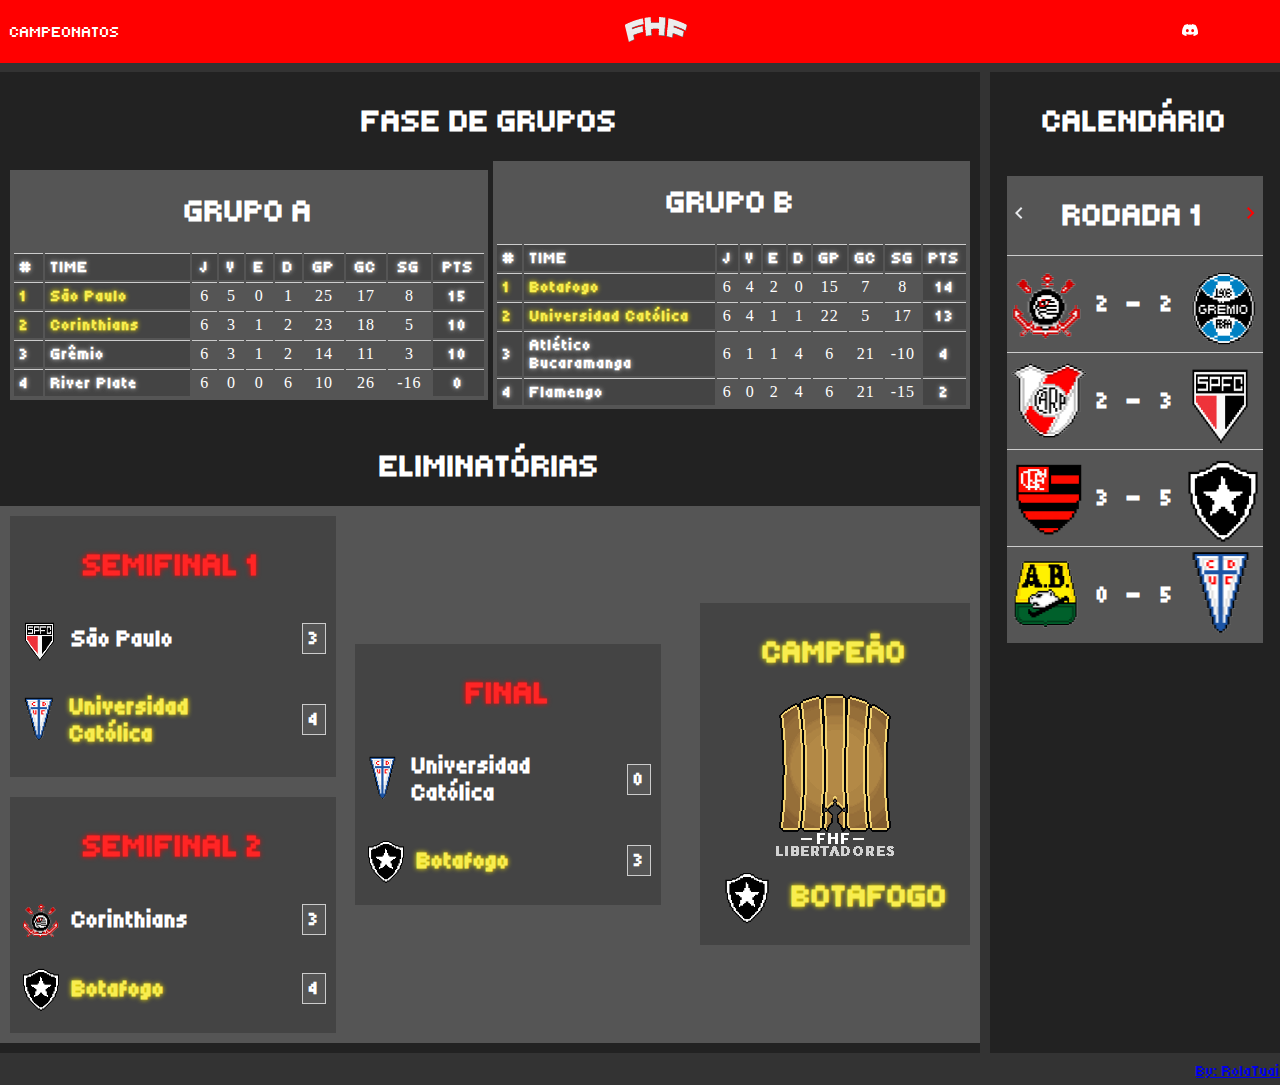
==== view/libertadores.html @ 19618256 "FHF" ====
<!DOCTYPE html>
<html lang="en">

<head>
    <meta charset="UTF-8">
    <meta name="viewport" content="width=device-width, initial-scale=1.0">
    <title>FHF - Libertadores</title>
    <link rel="shortcut icon" href="/view/IMG/LogoFHF.png" type="image/x-icon">
    <link rel="stylesheet" href="../css/libertadores.css">
    <script src="../js/libertadores.js"></script>
</head>

<body>
    <header>
        <ul class="leftHeader">
            <li><a href="#">CAMPEONATOS</a>
                <ul>
                    <li><a href="libertadores.html"><img class="logoLibertadores" src="./IMG/fhfliberta.png" alt=""></a>
                    </li>
                    <li><a href="ucl.html"><img class="logoUEFA" src="./IMG/championsleague_no_bg.png" alt=""></a>
                    </li>
                </ul>
            </li>
        </ul>
        <div class="centerHeader"><a href="../index.html"><img class="logoFHF" src="./IMG/FHF.png" alt=""></a></div>
        <div class="rightHeader">
            <a class="discord" href="https://discord.gg/Q4bmhYreaV" target="_blank"><svg
                    xmlns="http://www.w3.org/2000/svg" width="16" height="16" fill="currentColor" class="bi bi-discord"
                    viewBox="0 0 16 16">
                    <path
                        d="M13.545 2.907a13.2 13.2 0 0 0-3.257-1.011.05.05 0 0 0-.052.025c-.141.25-.297.577-.406.833a12.2 12.2 0 0 0-3.658 0 8 8 0 0 0-.412-.833.05.05 0 0 0-.052-.025c-1.125.194-2.22.534-3.257 1.011a.04.04 0 0 0-.021.018C.356 6.024-.213 9.047.066 12.032q.003.022.021.037a13.3 13.3 0 0 0 3.995 2.02.05.05 0 0 0 .056-.019q.463-.63.818-1.329a.05.05 0 0 0-.01-.059l-.018-.011a9 9 0 0 1-1.248-.595.05.05 0 0 1-.02-.066l.015-.019q.127-.095.248-.195a.05.05 0 0 1 .051-.007c2.619 1.196 5.454 1.196 8.041 0a.05.05 0 0 1 .053.007q.121.1.248.195a.05.05 0 0 1-.004.085 8 8 0 0 1-1.249.594.05.05 0 0 0-.03.03.05.05 0 0 0 .003.041c.24.465.515.909.817 1.329a.05.05 0 0 0 .056.019 13.2 13.2 0 0 0 4.001-2.02.05.05 0 0 0 .021-.037c.334-3.451-.559-6.449-2.366-9.106a.03.03 0 0 0-.02-.019m-8.198 7.307c-.789 0-1.438-.724-1.438-1.612s.637-1.613 1.438-1.613c.807 0 1.45.73 1.438 1.613 0 .888-.637 1.612-1.438 1.612m5.316 0c-.788 0-1.438-.724-1.438-1.612s.637-1.613 1.438-1.613c.807 0 1.451.73 1.438 1.613 0 .888-.631 1.612-1.438 1.612" />
                </svg></a>
            <a href="https://hubbe.biz" target="_blank"><img class="hubbe"
                    src="https://hubbe.biz/build/assets/hubbe_logo_animated-D9_hFnV-.gif" alt=""></a>
        </div>
    </header>
    <div class="principal">
        <main>
            <div class="fases">
                <div class="faseGrupos">
                    <h1>FASE DE GRUPOS</h1>
                </div>
                <div class="grupos">
                    <div class="grupoA">
                        <h1>GRUPO A</h1>
                        <table>
                            <tr>
                                <th class="classificação">#</th>
                                <th class="classificaçãoTime">TIME</th>
                                <th>J</th>
                                <th>V</th>
                                <th>E</th>
                                <th>D</th>
                                <th>GP</th>
                                <th>GC</th>
                                <th>SG</th>
                                <th>PTS</th>
                            </tr>
                            <tr>
                                <th class="classificado">1</th>
                                <th class="classificaçãoTimeClassificado">São Paulo</th>
                                <td>6</td>
                                <td>5</td>
                                <td>0</td>
                                <td>1</td>
                                <td>25</td>
                                <td>17</td>
                                <td>8</td>
                                <th>15</th>
                            </tr>
                            <tr>
                                <th class="classificado">2</th>
                                <th class="classificaçãoTimeClassificado">Corinthians</th>
                                <td>6</td>
                                <td>3</td>
                                <td>1</td>
                                <td>2</td>
                                <td>23</td>
                                <td>18</td>
                                <td>5</td>
                                <th>10</th>
                            </tr>
                            <tr>
                                <th class="classificação">3</th>
                                <th class="classificaçãoTime">Grêmio</th>
                                <td>6</td>
                                <td>3</td>
                                <td>1</td>
                                <td>2</td>
                                <td>14</td>
                                <td>11</td>
                                <td>3</td>
                                <th>10</th>
                            </tr>
                            <tr>
                                <th class="classificação">4</th>
                                <th class="classificaçãoTime">River Plate</th>
                                <td>6</td>
                                <td>0</td>
                                <td>0</td>
                                <td>6</td>
                                <td>10</td>
                                <td>26</td>
                                <td>-16</td>
                                <th>0</th>
                            </tr>
                        </table>
                    </div>
                    <div class="grupoB">
                        <h1>GRUPO B</h1>
                        <table>
                            <tr>
                                <th class="classificação">#</th>
                                <th class="classificaçãoTime">TIME</th>
                                <th>J</th>
                                <th>V</th>
                                <th>E</th>
                                <th>D</th>
                                <th>GP</th>
                                <th>GC</th>
                                <th>SG</th>
                                <th>PTS</th>
                            </tr>
                            <tr>
                                <th class="classificado">1</th>
                                <th class="classificaçãoTimeClassificado">Botafogo</th>
                                <td>6</td>
                                <td>4</td>
                                <td>2</td>
                                <td>0</td>
                                <td>15</td>
                                <td>7</td>
                                <td>8</td>
                                <th>14</th>
                            </tr>
                            <tr>
                                <th class="classificado">2</th>
                                <th class="classificaçãoTimeClassificado">Universidad Católica</th>
                                <td>6</td>
                                <td>4</td>
                                <td>1</td>
                                <td>1</td>
                                <td>22</td>
                                <td>5</td>
                                <td>17</td>
                                <th>13</th>
                            </tr>
                            <tr>
                                <th class="classificação">3</th>
                                <th class="classificaçãoTime">Atlético Bucaramanga</th>
                                <td>6</td>
                                <td>1</td>
                                <td>1</td>
                                <td>4</td>
                                <td>6</td>
                                <td>21</td>
                                <td>-10</td>
                                <th>4</th>
                            </tr>
                            <tr>
                                <th class="classificação">4</th>
                                <th class="classificaçãoTime">Flamengo</th>
                                <td>6</td>
                                <td>0</td>
                                <td>2</td>
                                <td>4</td>
                                <td>6</td>
                                <td>21</td>
                                <td>-15</td>
                                <th>2</th>
                            </tr>
                        </table>
                    </div>
                </div>
                <br>
                <div class="eliminatorias">
                    <h1>ELIMINATÓRIAS</h1>
                    <div class="chaveamento">
                        <div class="semifinal">
                            <div class="semi1">
                                <h1>SEMIFINAL 1</h1>
                                <div class="time">
                                    <div>
                                        <img src="IMG/SãoPaulo.webp" alt="">
                                        <h2>São Paulo</h2>
                                    </div>
                                    <h3>3</h3>
                                </div>
                                <div class="time">
                                    <div>
                                        <img src="IMG/UniversidadCatolica.webp" alt="">
                                        <h2 class="timeClassificado">Universidad Católica</h2>
                                    </div>
                                    <h3>4</h3>
                                </div>
                            </div>
                            <div class="semi2">
                                <h1>SEMIFINAL 2</h1>
                                <div class="time">
                                    <div>
                                        <img src="IMG/Corinthians.webp" alt="">
                                        <h2>Corinthians</h2>
                                    </div>
                                    <h3>3</h3>
                                </div>
                                <div class="time">
                                    <div>
                                        <img src="IMG/Botafogo.webp" alt="">
                                        <h2 class="timeClassificado">Botafogo</h2>
                                    </div>
                                    <h3>4</h3>
                                </div>
                            </div>
                        </div>
                        <div class="final">
                            <h1>FINAL</h1>
                            <div class="time">
                                <div>
                                    <img src="IMG/UniversidadCatolica.webp" alt="">
                                    <h2>Universidad Católica</h2>
                                </div>
                                <h3>0</h3>
                            </div>
                            <div class="time">
                                <div>
                                    <img src="IMG/Botafogo.webp" alt="">
                                    <h2 class="timeClassificado">Botafogo</h2>
                                </div>
                                <h3>3</h3>
                            </div>
                        </div>
                        <div class="campeão">
                            <h1>CAMPEÃO</h1>
                            <img src="./IMG/fhfliberta.png" alt="">
                            <div class="botafogocampeao">
                                <img src="./IMG/Botafogo.webp" alt="">
                                <h1>BOTAFOGO</h1>
                            </div>
                        </div>
                    </div>
                </div>
            </div>
        </main>
        <aside>
            <div class="calendario">
                <h1>CALENDÁRIO</h1>
                <div id="rodada1">
                    <div class="menuRodada">
                        <a class="bloqueiaCursor" href="#">
                            <svg xmlns="http://www.w3.org/2000/svg" height="24px" viewBox="0 -960 960 960" width="24px"
                                fill="#e8eaed">
                                <path d="M560-240 320-480l240-240 56 56-184 184 184 184-56 56Z" />
                            </svg>
                        </a>
                        <h1>RODADA 1</h1>
                        <a href="#" onclick="proximaRodada()">
                            <svg xmlns="http://www.w3.org/2000/svg" height="24px" viewBox="0 -960 960 960" width="24px"
                                fill="#ff0000">
                                <path d="M504-480 320-664l56-56 240 240-240 240-56-56 184-184Z" />
                            </svg>
                        </a>
                    </div>
                    <div class="jogo">
                        <div class="equipe">
                            <img src="IMG/Corinthians.webp" alt="">
                            <h2>2</h2>
                        </div>
                        <h1>-</h1>
                        <div class="equipe">
                            <h2>2</h2>
                            <img src="IMG/Gremio.webp" alt="">
                        </div>
                    </div>
                    <div class="jogo">
                        <div class="equipe">
                            <img src="IMG/RiverPlate.webp" alt="">
                            <h2>2</h2>
                        </div>
                        <h1>-</h1>
                        <div class="equipe">
                            <h2>3</h2>
                            <img src="IMG/SãoPaulo.webp" alt="">
                        </div>
                    </div>
                    <div class="jogo">
                        <div class="equipe">
                            <img src="IMG/Flamengo.webp" alt="">
                            <h2>3</h2>
                        </div>
                        <h1>-</h1>
                        <div class="equipe">
                            <h2>5</h2>
                            <img src="IMG/Botafogo.webp" alt="">
                        </div>
                    </div>
                    <div class="jogo">
                        <div class="equipe">
                            <img src="IMG/AtleticoBucaramanga.webp" alt="">
                            <h2>0</h2>
                        </div>
                        <h1>-</h1>
                        <div class="equipe">
                            <h2>5</h2>
                            <img src="IMG/UniversidadCatolica.webp" alt="">
                        </div>
                    </div>
                </div>

                <!-- RODADA 2 ABAIXO-->
                <div id="rodada2">
                    <div class="menuRodada">
                        <a href="#" onclick="voltarRodada()">
                            <svg xmlns="http://www.w3.org/2000/svg" height="24px" viewBox="0 -960 960 960" width="24px"
                                fill="#ff0000">
                                <path d="M560-240 320-480l240-240 56 56-184 184 184 184-56 56Z" />
                            </svg>
                        </a>
                        <h1>RODADA 2</h1>
                        <a href="#" onclick="proximaRodada()">
                            <svg xmlns="http://www.w3.org/2000/svg" height="24px" viewBox="0 -960 960 960" width="24px"
                                fill="#ff0000">
                                <path d="M504-480 320-664l56-56 240 240-240 240-56-56 184-184Z" />
                            </svg>
                        </a>
                    </div>
                    <div class="jogo">
                        <div class="equipe">
                            <img src="IMG/Gremio.webp" alt="">
                            <h2>3</h2>
                        </div>
                        <h1>-</h1>
                        <div class="equipe">
                            <h2>4</h2>
                            <img src="IMG/SãoPaulo.webp" alt="">
                        </div>
                    </div>
                    <div class="jogo">
                        <div class="equipe">
                            <img src="IMG/Corinthians.webp" alt="">
                            <h2>2</h2>
                        </div>
                        <h1>-</h1>
                        <div class="equipe">
                            <h2>1</h2>
                            <img src="IMG/RiverPlate.webp" alt="">
                        </div>
                    </div>
                    <div class="jogo">
                        <div class="equipe">
                            <img src="IMG/Botafogo.webp" alt="">
                            <h2>1</h2>
                        </div>
                        <h1>-</h1>
                        <div class="equipe">
                            <h2>1</h2>
                            <img src="IMG/UniversidadCatolica.webp" alt="">
                        </div>
                    </div>
                    <div class="jogo">
                        <div class="equipe">
                            <img src="IMG/Flamengo.webp" alt="">
                            <h2>1</h2>
                        </div>
                        <h1>-</h1>
                        <div class="equipe">
                            <h2>1</h2>
                            <img src="IMG/AtleticoBucaramanga.webp" alt="">
                        </div>
                    </div>
                </div>

                <!-- RODADA 3 ABAIXO-->
                <div id="rodada3">
                    <div class="menuRodada">
                        <a href="#" onclick="voltarRodada()">
                            <svg xmlns="http://www.w3.org/2000/svg" height="24px" viewBox="0 -960 960 960" width="24px"
                                fill="#ff0000">
                                <path d="M560-240 320-480l240-240 56 56-184 184 184 184-56 56Z" />
                            </svg>
                        </a>
                        <h1>RODADA 3</h1>
                        <a href="#" onclick="proximaRodada()">
                            <svg xmlns="http://www.w3.org/2000/svg" height="24px" viewBox="0 -960 960 960" width="24px"
                                fill="#ff0000">
                                <path d="M504-480 320-664l56-56 240 240-240 240-56-56 184-184Z" />
                            </svg>
                        </a>
                    </div>
                    <div class="jogo">
                        <div class="equipe">
                            <img src="IMG/RiverPlate.webp" alt="">
                            <h2>0</h2>
                        </div>
                        <h1>-</h1>
                        <div class="equipe">
                            <h2>3</h2>
                            <img src="IMG/Gremio.webp" alt="">
                        </div>
                    </div>
                    <div class="jogo">
                        <div class="equipe">
                            <img src="IMG/SãoPaulo.webp" alt="">
                            <h2>5</h2>
                        </div>
                        <h1>-</h1>
                        <div class="equipe">
                            <h2>3</h2>
                            <img src="IMG/Corinthians.webp" alt="">
                        </div>
                    </div>
                    <div class="jogo">
                        <div class="equipe">
                            <img src="IMG/AtleticoBucaramanga.webp" alt="">
                            <h2>1</h2>
                        </div>
                        <h1>-</h1>
                        <div class="equipe">
                            <h2>2</h2>
                            <img src="IMG/Botafogo.webp" alt="">
                        </div>
                    </div>
                    <div class="jogo">
                        <div class="equipe">
                            <img src="IMG/UniversidadCatolica.webp" alt="">
                            <h2>8</h2>
                        </div>
                        <h1>-</h1>
                        <div class="equipe">
                            <h2>0</h2>
                            <img src="IMG/Flamengo.webp" alt="">
                        </div>
                    </div>
                </div>

                <!-- RODADA 4 ABAIXO-->
                <div id="rodada4">
                    <div class="menuRodada">
                        <a href="#" onclick="voltarRodada()">
                            <svg xmlns="http://www.w3.org/2000/svg" height="24px" viewBox="0 -960 960 960" width="24px"
                                fill="#ff0000">
                                <path d="M560-240 320-480l240-240 56 56-184 184 184 184-56 56Z" />
                            </svg>
                        </a>
                        <h1>RODADA 4</h1>
                        <a href="#" onclick="proximaRodada()">
                            <svg xmlns="http://www.w3.org/2000/svg" height="24px" viewBox="0 -960 960 960" width="24px"
                                fill="#ff0000">
                                <path d="M504-480 320-664l56-56 240 240-240 240-56-56 184-184Z" />
                            </svg>
                        </a>
                    </div>
                    <div class="jogo">
                        <div class="equipe">
                            <img src="IMG/Gremio.webp" alt="">
                            <h2>3</h2>
                        </div>
                        <h1>-</h1>
                        <div class="equipe">
                            <h2>2</h2>
                            <img src="IMG/Corinthians.webp" alt="">
                        </div>
                    </div>
                    <div class="jogo">
                        <div class="equipe">
                            <img src="IMG/SãoPaulo.webp" alt="">
                            <h2>8</h2>
                        </div>
                        <h1>-</h1>
                        <div class="equipe">
                            <h2>2</h2>
                            <img src="IMG/RiverPlate.webp" alt="">
                        </div>
                    </div>
                    <div class="jogo">
                        <div class="equipe">
                            <img src="IMG/Botafogo.webp" alt="">
                            <h2>0</h2>
                        </div>
                        <h1>-</h1>
                        <div class="equipe">
                            <h2>0</h2>
                            <img src="IMG/Flamengo.webp" alt="">
                        </div>
                    </div>
                    <div class="jogo">
                        <div class="equipe">
                            <img src="IMG/UniversidadCatolica.webp" alt="">
                            <h2>3</h2>
                        </div>
                        <h1>-</h1>
                        <div class="equipe">
                            <h2>0</h2>
                            <img src="IMG/AtleticoBucaramanga.webp" alt="">
                        </div>
                    </div>
                </div>

                <!-- RODADA 5 ABAIXO-->
                <div id="rodada5">
                    <div class="menuRodada">
                        <a href="#" onclick="voltarRodada()">
                            <svg xmlns="http://www.w3.org/2000/svg" height="24px" viewBox="0 -960 960 960" width="24px"
                                fill="#ff0000">
                                <path d="M560-240 320-480l240-240 56 56-184 184 184 184-56 56Z" />
                            </svg>
                        </a>
                        <h1>RODADA 5</h1>
                        <a href="#" onclick="proximaRodada()">
                            <svg xmlns="http://www.w3.org/2000/svg" height="24px" viewBox="0 -960 960 960" width="24px"
                                fill="#ff0000">
                                <path d="M504-480 320-664l56-56 240 240-240 240-56-56 184-184Z" />
                            </svg>
                        </a>
                    </div>
                    <div class="jogo">
                        <div class="equipe">
                            <img src="IMG/SãoPaulo.webp" alt="">
                            <h2>3</h2>
                        </div>
                        <h1>-</h1>
                        <div class="equipe">
                            <h2>0</h2>
                            <img src="IMG/Gremio.webp" alt="">
                        </div>
                    </div>
                    <div class="jogo">
                        <div class="equipe">
                            <img src="IMG/RiverPlate.webp" alt="">
                            <h2>5</h2>
                        </div>
                        <h1>-</h1>
                        <div class="equipe">
                            <h2>7</h2>
                            <img src="IMG/Corinthians.webp" alt="">
                        </div>
                    </div>
                    <div class="jogo">
                        <div class="equipe">
                            <img src="IMG/UniversidadCatolica.webp" alt="">
                            <h2>2</h2>
                        </div>
                        <h1>-</h1>
                        <div class="equipe">
                            <h2>4</h2>
                            <img src="IMG/Botafogo.webp" alt="">
                        </div>
                    </div>
                    <div class="jogo">
                        <div class="equipe">
                            <img src="IMG/AtleticoBucaramanga.webp" alt="">
                            <h2>4</h2>
                        </div>
                        <h1>-</h1>
                        <div class="equipe">
                            <h2>2</h2>
                            <img src="IMG/Flamengo.webp" alt="">
                        </div>
                    </div>
                </div>

                <!-- RODADA 6 ABAIXO-->
                <div id="rodada6">
                    <div class="menuRodada">
                        <a href="#" onclick="voltarRodada()">
                            <svg xmlns="http://www.w3.org/2000/svg" height="24px" viewBox="0 -960 960 960" width="24px"
                                fill="#ff0000">
                                <path d="M560-240 320-480l240-240 56 56-184 184 184 184-56 56Z" />
                            </svg>
                        </a>
                        <h1>RODADA 6</h1>
                        <a class="bloqueiaCursor" href="#">
                            <svg xmlns="http://www.w3.org/2000/svg" height="24px" viewBox="0 -960 960 960" width="24px"
                                fill="#e8eaed">
                                <path d="M504-480 320-664l56-56 240 240-240 240-56-56 184-184Z" />
                            </svg>
                        </a>
                    </div>
                    <div class="jogo">
                        <div class="equipe">
                            <img src="IMG/Gremio.webp" alt="">
                            <h2>3</h2>
                        </div>
                        <h1>-</h1>
                        <div class="equipe">
                            <h2>0</h2>
                            <img src="IMG/RiverPlate.webp" alt="">
                        </div>
                    </div>
                    <div class="jogo">
                        <div class="equipe">
                            <img src="IMG/Corinthians.webp" alt="">
                            <h2>7</h2>
                        </div>
                        <h1>-</h1>
                        <div class="equipe">
                            <h2>2</h2>
                            <img src="IMG/SãoPaulo.webp" alt="">
                        </div>
                    </div>
                    <div class="jogo">
                        <div class="equipe">
                            <img src="IMG/Botafogo.webp" alt="">
                            <h2>3</h2>
                        </div>
                        <h1>-</h1>
                        <div class="equipe">
                            <h2>0</h2>
                            <img src="IMG/AtleticoBucaramanga.webp" alt="">
                        </div>
                    </div>
                    <div class="jogo">
                        <div class="equipe">
                            <img src="IMG/Flamengo.webp" alt="">
                            <h2>0</h2>
                        </div>
                        <h1>-</h1>
                        <div class="equipe">
                            <h2>3</h2>
                            <img src="IMG/UniversidadCatolica.webp" alt="">
                        </div>
                    </div>
                </div>
            </div>
        </aside>
    </div>
    <footer>
        <a href="https://github.com/Mathx8/">By: RolaTuai</a>
    </footer>
</body>

</html>
---- css/libertadores.css ----
@import url('https://fonts.googleapis.com/css2?family=Tiny5&display=swap');

*::-webkit-scrollbar {
    width: 6px;
}
  
*::-webkit-scrollbar-track {
    background: transparent;
}
  
*::-webkit-scrollbar-thumb {
    background: red;
    border-radius: 30px;
    border: 1px solid #333;
}

body {
    background:#333;
    margin: 0;
}

header {
    width: 100%;
    height: 7vh;
    position: absolute;
    display: flex;
    justify-content: space-between;
    align-items: center;
    background-color: red;
}

h1, h2, h3, h4, a {
    font-family: "Tiny5", sans-serif;
}

.leftHeader {
    list-style:none;
    float:left;
    padding: 0;
}
.leftHeader li{
    position:relative;
    list-style:none;
}
.leftHeader li a{
    color:#fff; 
    text-decoration:none; 
    padding:5px 10px; 
    display:block;
}
.leftHeader li a:hover{
    background:#333;
    color:red;
    box-shadow: none;
    -moz-box-shadow:0 3px 10px 0 #CCC;
    -webkit-box-shadow:0 3px 10px 0 #ccc;
    text-shadow:0px 0px 5px #333;
}
.leftHeader li  ul{
    position:absolute;
    top:25px;
    left:0;
    background-color:red;
    display:none;
    padding: 0;
}
.leftHeader li:hover ul, .menu li.over ul{
    display:block;
}
.leftHeader li ul li{
    display:block;
    width:150px;
}

.logoUEFA {
    width: 100%;
}
.logoLibertadores {
    width: 100%;
}

.centerHeader {
    display: flex;
    justify-content: center;
    align-items: center;
}
.centerHeader a{
    width: 25%;
}
.logoFHF {
    width: 100%;
}

.rightHeader {
    display: flex;
    justify-content: space-between;
    align-items: center;
    margin-right: 0.5%;
}
.rightHeader a{
    width: 46px;
}
.hubbe{
    width: 100%;
}
.discord{
    color: white;
}

.principal {
    display: flex;
    justify-content: flex-end; 
    gap: 10px; 
    padding-top: 8vh;
    padding-bottom: 5px;
}

main {
    flex: 1;
    background-color: #222;
    color: white;
    padding: 10px;
}

.faseGrupos {
    display: flex;
    flex-direction: column;
    align-items: center;
}
.grupos{
    display: flex;
    justify-content: space-between;
    align-items: center;
    gap: 5px;
}
.grupoA, .grupoB {
    width: 100%;
    display: flex;
    flex-direction: column;
    align-items: center;
    background-color: #555;
    padding: 2px;
}
table {
    width: 100%;
    letter-spacing: 1px;
}
th, td {
    border-top: 1px solid #CCC;
    padding: 4px 6px;
    text-align: center;
}
th {
    font-family: "Tiny5", sans-serif;
    background-color: #444;
    color: white;
    box-shadow: none;
    text-shadow:0px 0px 5px #CCC;
}
.classificação, .classificado, .classificaçãoTime, .classificaçãoTimeClassificado{
    text-align: start;
}
.classificaçãoTime{
    padding-right: 30px;
}
.classificado, .classificaçãoTimeClassificado {
    color: #f8ed4e;
    box-shadow: none;
    text-shadow:0px 0px 5px #ffee00;
}

.eliminatorias{
    display: flex;
    flex-direction: column;
    align-items: center;
}
.chaveamento {
    width: 100%;
    display: flex;
    justify-content: space-between;
    align-items: center;
    background-color: #555;
    color: white;
    padding: 10px;
}
.semifinal{
    display: flex;
    flex-direction: column;
    align-items: start;
    gap: 20px;
}
.semi1, .semi2{
    width: 100%;
    display: flex;
    flex-direction: column;
    align-items: center;
    padding: 10px;
    background-color: #444;
}
.time{
    width: 100%;
    display: flex;
    justify-content: space-between;
    align-items: center;
    gap: 10%;
}
.timeClassificado{
    color: #f8ed4e;
    box-shadow: none;
    text-shadow:0px 0px 5px #ffee00;
}
.time div {
    display: flex;
    justify-content: space-between;
    align-items: center;
    gap: 10px;
}
.time img {
    width: 42px;
    height: 50px;
}
.time h3 {
    background-color: #555;
    border: 1px solid #CCC;
    padding: 4px 6px;
}
.final {
    display: flex;
    flex-direction: column;
    align-items: center;
    padding: 10px;
    background-color: #444;
}
.campeão {
    display: flex;
    flex-direction: column;
    align-items: center;
    padding: 10px;
    background-color: #444;
}
.botafogocampeao{
    display: flex;
    justify-content: center;
    align-items: center;
    gap: 20px;
}
.botafogocampeao img {
    width: 20%;
}
.semi1 h1, .semi2 h1, .final h1{
    color: rgb(255, 37, 37);
    box-shadow: none;
    text-shadow:0px 0px 5px red;
}
.campeão h1 {
    color: #f8ed4e;
    box-shadow: none;
    text-shadow:0px 0px 5px #ffee00;
}

aside {
    flex: 0 0 15%;
    background-color: #222;
    color: white;
    padding: 10px;
}
.calendario {
    display: flex;
    flex-direction: column;
    align-items: center;
}

#rodada1{
    width: 95%;
    display: flex;
    flex-direction: column;
    align-items: center;
    background-color: #555;
    margin: 15px; 
}
#rodada2, #rodada3, #rodada4, #rodada5, #rodada6{
    width: 95%;
    display: none;
    flex-direction: column;
    align-items: center;
    background-color: #555;
    margin: 15px;  
}
.menuRodada{
    width: 100%;
    display: flex;
    justify-content: space-between;
    align-items: center;
}
.bloqueiaCursor{
    cursor: not-allowed;
}
.jogo {
    width: 100%;
    display: flex;
    justify-content: space-between;
    align-items: center;
    border-top: #CCC 1px solid;
    gap: 10px;
}
.equipe{
    display: flex;
    justify-content: space-between;
    align-items: center;
    gap: 10px;
}
.equipe img{
    width: 80px;
    height: 96px;
}

footer {
    width: 100%;
    height: 3vh;
    display: flex;
    justify-content: flex-end;
    align-items: center;
    background-color: #333;
}
footer h4{
    margin-right: 10px;
    color: royalblue;
    box-shadow: none;
    text-shadow:0px 0px 5px rgb(0, 64, 255);
}
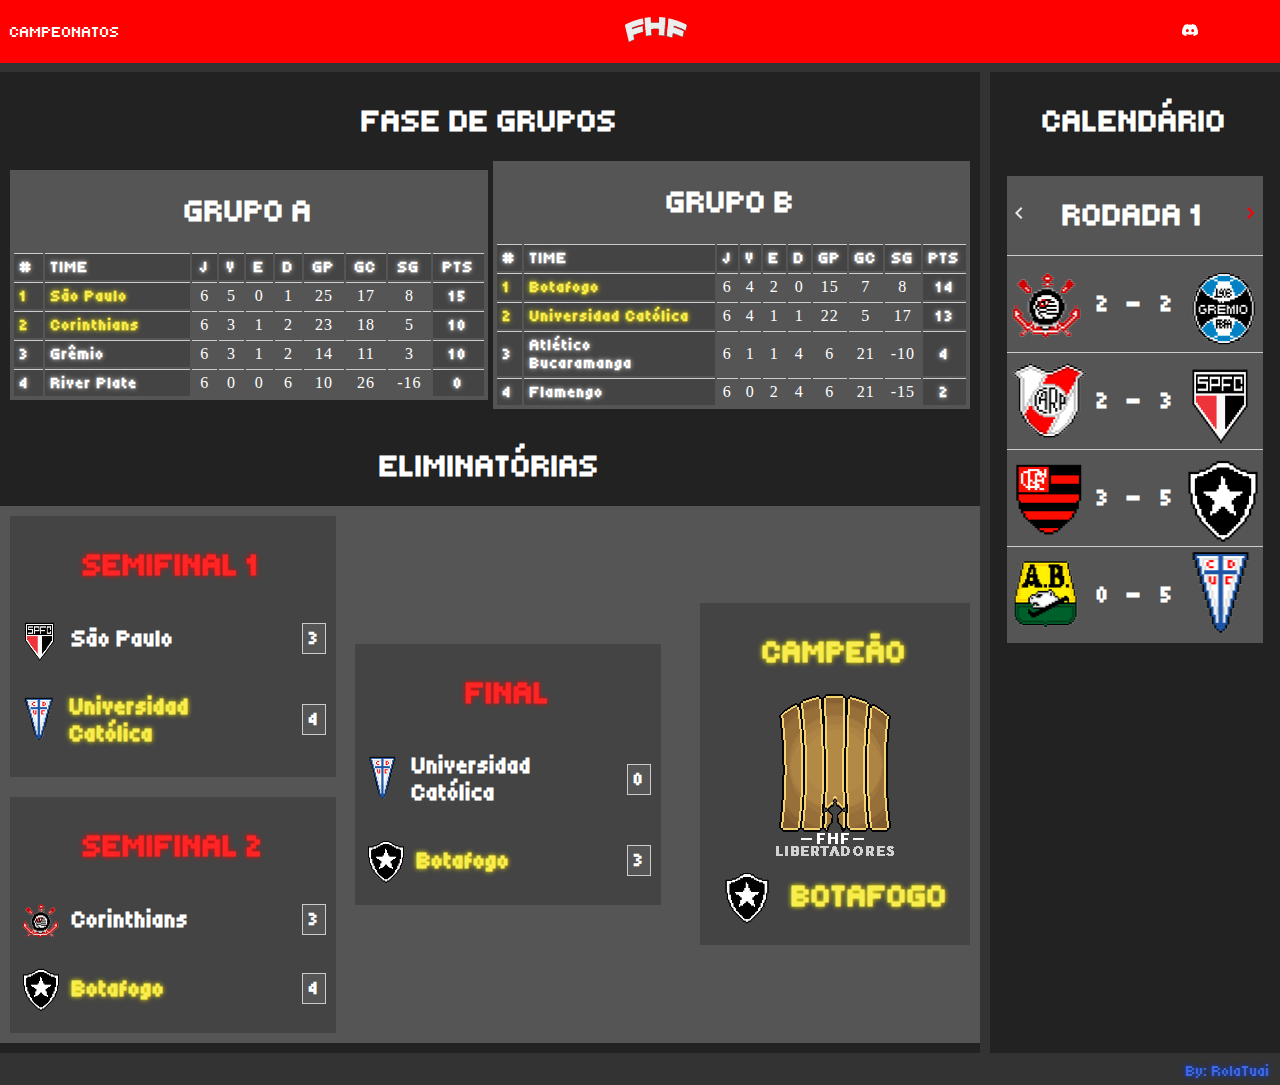
==== commit 372deb07: "responsividade parte 1" ====
--- a/view/libertadores.html
+++ b/view/libertadores.html
@@ -246,14 +246,14 @@
                 <h1>CALENDÁRIO</h1>
                 <div id="rodada1">
                     <div class="menuRodada">
-                        <a class="bloqueiaCursor" href="#">
+                        <a class="bloqueiaCursor" href="#bloqueiaCursor">
                             <svg xmlns="http://www.w3.org/2000/svg" height="24px" viewBox="0 -960 960 960" width="24px"
                                 fill="#e8eaed">
                                 <path d="M560-240 320-480l240-240 56 56-184 184 184 184-56 56Z" />
                             </svg>
                         </a>
                         <h1>RODADA 1</h1>
-                        <a href="#" onclick="proximaRodada()">
+                        <a href="#bloqueiaCursor" onclick="proximaRodada()">
                             <svg xmlns="http://www.w3.org/2000/svg" height="24px" viewBox="0 -960 960 960" width="24px"
                                 fill="#ff0000">
                                 <path d="M504-480 320-664l56-56 240 240-240 240-56-56 184-184Z" />
@@ -309,14 +309,14 @@
                 <!-- RODADA 2 ABAIXO-->
                 <div id="rodada2">
                     <div class="menuRodada">
-                        <a href="#" onclick="voltarRodada()">
+                        <a href="#bloqueiaCursor" onclick="voltarRodada()">
                             <svg xmlns="http://www.w3.org/2000/svg" height="24px" viewBox="0 -960 960 960" width="24px"
                                 fill="#ff0000">
                                 <path d="M560-240 320-480l240-240 56 56-184 184 184 184-56 56Z" />
                             </svg>
                         </a>
                         <h1>RODADA 2</h1>
-                        <a href="#" onclick="proximaRodada()">
+                        <a href="#bloqueiaCursor" onclick="proximaRodada()">
                             <svg xmlns="http://www.w3.org/2000/svg" height="24px" viewBox="0 -960 960 960" width="24px"
                                 fill="#ff0000">
                                 <path d="M504-480 320-664l56-56 240 240-240 240-56-56 184-184Z" />
@@ -372,14 +372,14 @@
                 <!-- RODADA 3 ABAIXO-->
                 <div id="rodada3">
                     <div class="menuRodada">
-                        <a href="#" onclick="voltarRodada()">
+                        <a href="#bloqueiaCursor" onclick="voltarRodada()">
                             <svg xmlns="http://www.w3.org/2000/svg" height="24px" viewBox="0 -960 960 960" width="24px"
                                 fill="#ff0000">
                                 <path d="M560-240 320-480l240-240 56 56-184 184 184 184-56 56Z" />
                             </svg>
                         </a>
                         <h1>RODADA 3</h1>
-                        <a href="#" onclick="proximaRodada()">
+                        <a href="#bloqueiaCursor" onclick="proximaRodada()">
                             <svg xmlns="http://www.w3.org/2000/svg" height="24px" viewBox="0 -960 960 960" width="24px"
                                 fill="#ff0000">
                                 <path d="M504-480 320-664l56-56 240 240-240 240-56-56 184-184Z" />
@@ -435,14 +435,14 @@
                 <!-- RODADA 4 ABAIXO-->
                 <div id="rodada4">
                     <div class="menuRodada">
-                        <a href="#" onclick="voltarRodada()">
+                        <a href="#bloqueiaCursor" onclick="voltarRodada()">
                             <svg xmlns="http://www.w3.org/2000/svg" height="24px" viewBox="0 -960 960 960" width="24px"
                                 fill="#ff0000">
                                 <path d="M560-240 320-480l240-240 56 56-184 184 184 184-56 56Z" />
                             </svg>
                         </a>
                         <h1>RODADA 4</h1>
-                        <a href="#" onclick="proximaRodada()">
+                        <a href="#bloqueiaCursor" onclick="proximaRodada()">
                             <svg xmlns="http://www.w3.org/2000/svg" height="24px" viewBox="0 -960 960 960" width="24px"
                                 fill="#ff0000">
                                 <path d="M504-480 320-664l56-56 240 240-240 240-56-56 184-184Z" />
@@ -498,14 +498,14 @@
                 <!-- RODADA 5 ABAIXO-->
                 <div id="rodada5">
                     <div class="menuRodada">
-                        <a href="#" onclick="voltarRodada()">
+                        <a href="#bloqueiaCursor" onclick="voltarRodada()">
                             <svg xmlns="http://www.w3.org/2000/svg" height="24px" viewBox="0 -960 960 960" width="24px"
                                 fill="#ff0000">
                                 <path d="M560-240 320-480l240-240 56 56-184 184 184 184-56 56Z" />
                             </svg>
                         </a>
                         <h1>RODADA 5</h1>
-                        <a href="#" onclick="proximaRodada()">
+                        <a href="#bloqueiaCursor" onclick="proximaRodada()">
                             <svg xmlns="http://www.w3.org/2000/svg" height="24px" viewBox="0 -960 960 960" width="24px"
                                 fill="#ff0000">
                                 <path d="M504-480 320-664l56-56 240 240-240 240-56-56 184-184Z" />
@@ -561,14 +561,14 @@
                 <!-- RODADA 6 ABAIXO-->
                 <div id="rodada6">
                     <div class="menuRodada">
-                        <a href="#" onclick="voltarRodada()">
+                        <a href="#bloqueiaCursor" onclick="voltarRodada()">
                             <svg xmlns="http://www.w3.org/2000/svg" height="24px" viewBox="0 -960 960 960" width="24px"
                                 fill="#ff0000">
                                 <path d="M560-240 320-480l240-240 56 56-184 184 184 184-56 56Z" />
                             </svg>
                         </a>
                         <h1>RODADA 6</h1>
-                        <a class="bloqueiaCursor" href="#">
+                        <a class="bloqueiaCursor" href="#bloqueiaCursor">
                             <svg xmlns="http://www.w3.org/2000/svg" height="24px" viewBox="0 -960 960 960" width="24px"
                                 fill="#e8eaed">
                                 <path d="M504-480 320-664l56-56 240 240-240 240-56-56 184-184Z" />
--- a/css/libertadores.css
+++ b/css/libertadores.css
@@ -322,9 +322,35 @@
     align-items: center;
     background-color: #333;
 }
-footer h4{
+footer a{
+    text-decoration: none;
     margin-right: 10px;
     color: royalblue;
     box-shadow: none;
     text-shadow:0px 0px 5px rgb(0, 64, 255);
+}
+
+@media (max-width: 768px) {
+    .seçoes {
+        flex-direction: column;
+        align-items: center;
+    }
+    .principal {
+        flex-direction: column;
+    }
+    .grupos{
+        flex-direction: column;
+        gap: 20px;
+    }
+    .chaveamento{
+        flex-direction: column;
+        gap: 20px;
+    }
+    .chaveamento h1, .chaveamento h2, .chaveamento h3, .chaveamento h4{
+        font-size: small;
+    }
+    .semifinal{
+        flex-direction: row;
+        justify-content: space-around;
+    }
 }